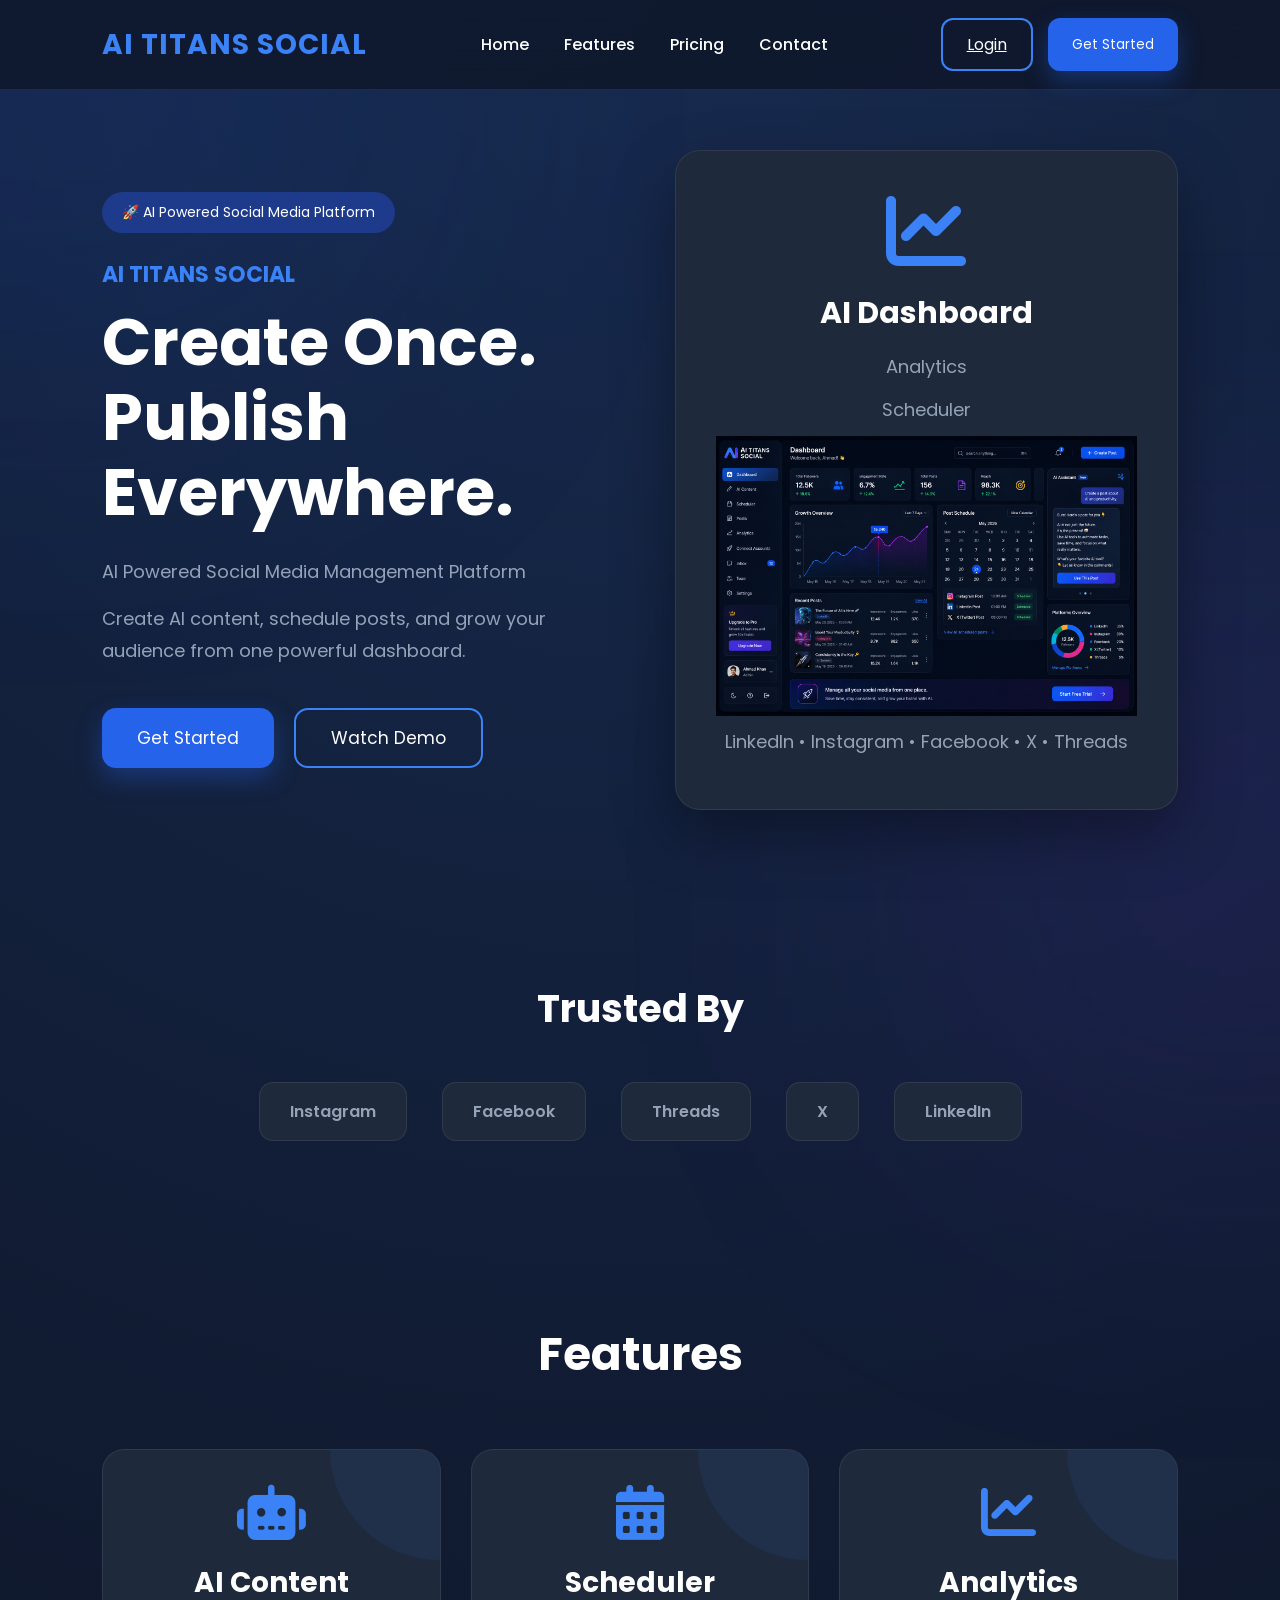
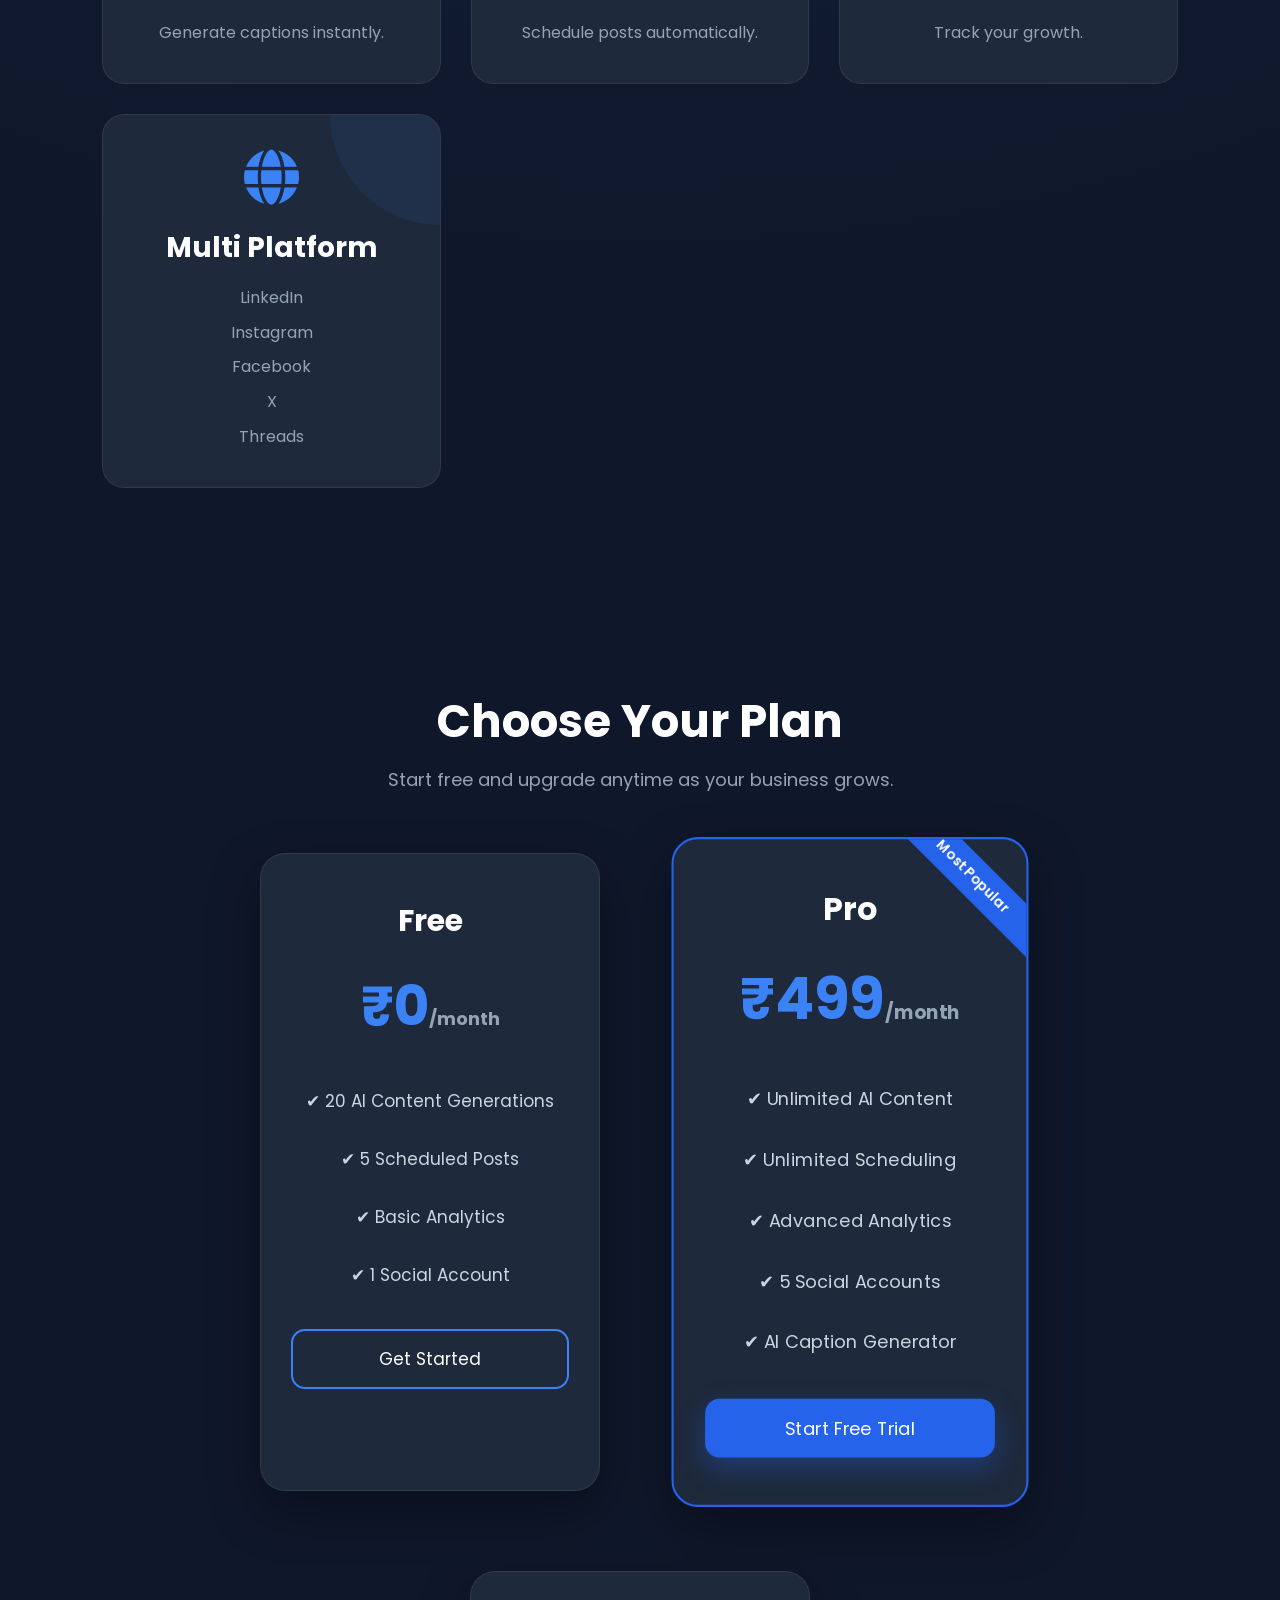
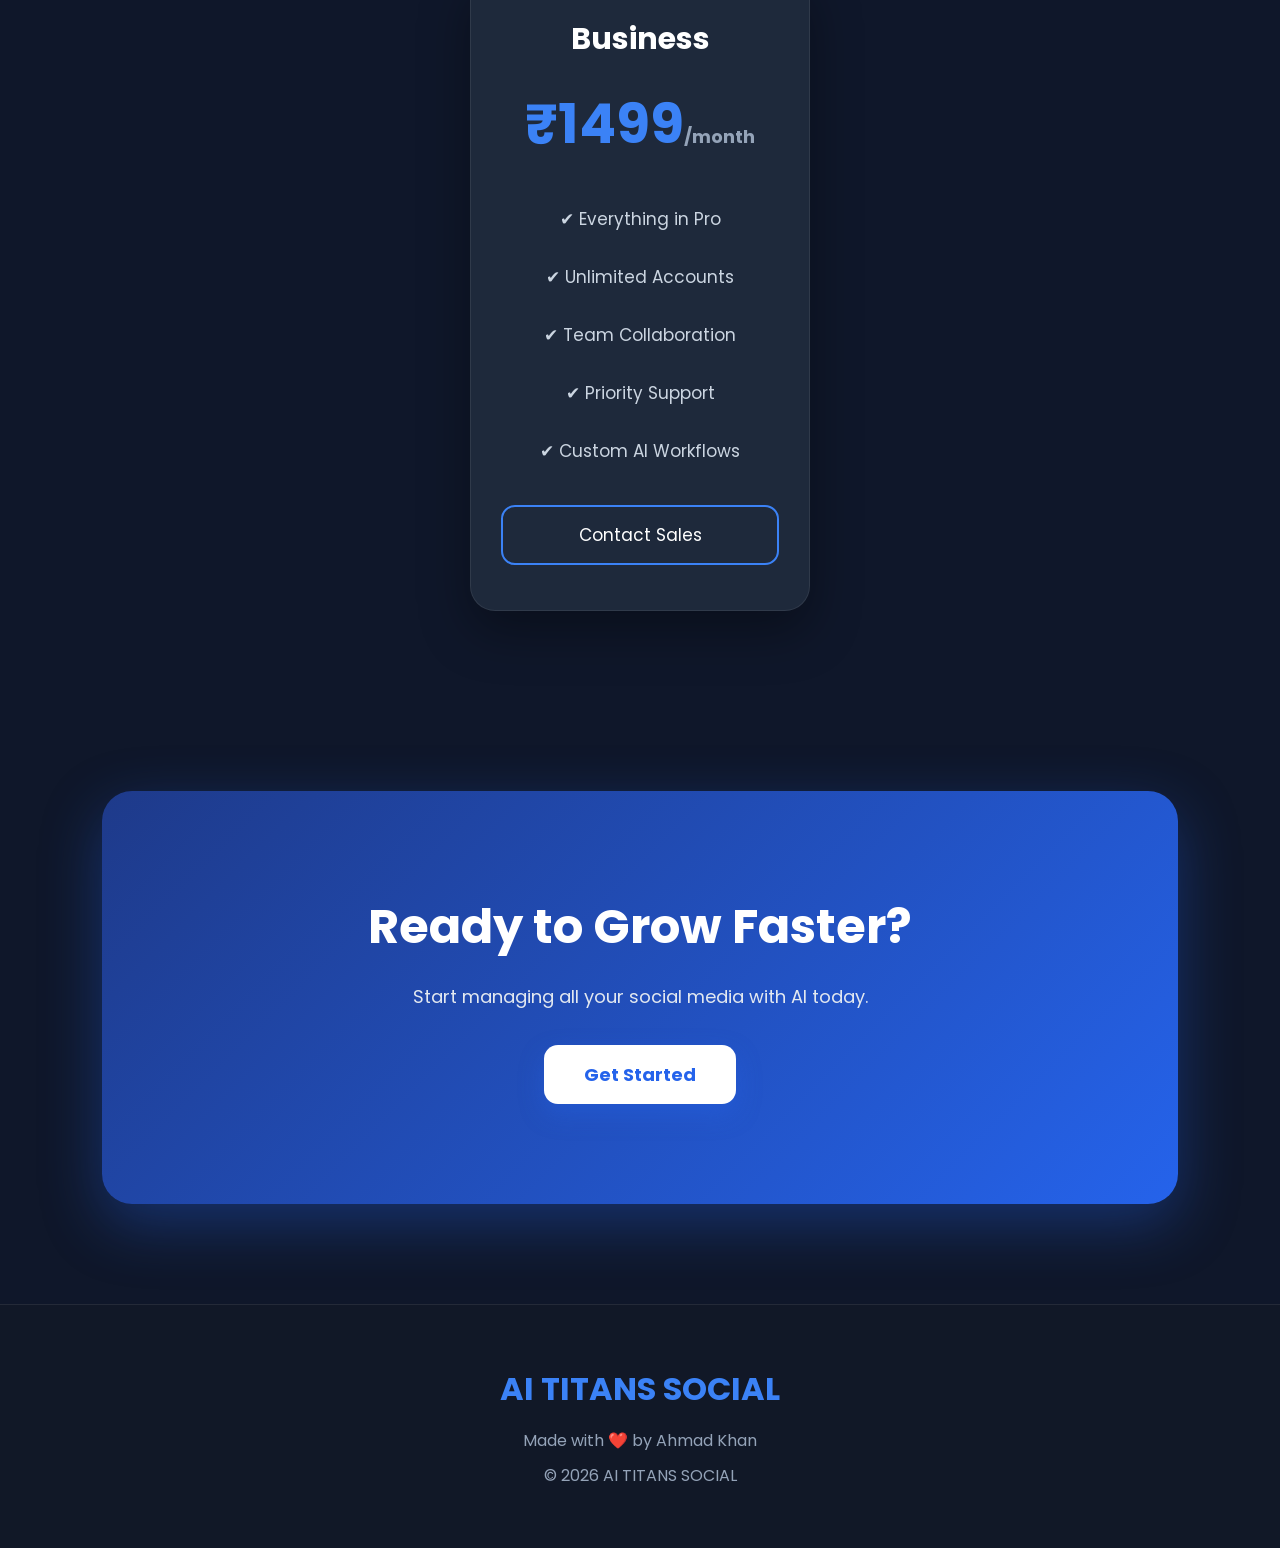
==== index.html @ 63b121ae "AI TITANS SOCIAL V2 Initial Commit" ====
<!DOCTYPE html>
<html lang="en">
<head>
    <meta charset="UTF-8">
    <meta name="viewport" content="width=device-width, initial-scale=1.0">

    <title>AI TITANS SOCIAL | AI Powered Social Media Management Platform</title>

    <meta name="description" content="Create AI content, schedule posts and manage LinkedIn, Instagram, Facebook, X and Threads from one dashboard.">

    <meta name="keywords" content="AI Social Media, LinkedIn Scheduler, Instagram AI, Social Media Management">

    <meta name="author" content="Ahmad Khan">

    


    <!-- Google Font -->
    <link href="https://fonts.googleapis.com/css2?family=Poppins:wght@300;400;500;600;700;800&display=swap" rel="stylesheet">

    <link rel="icon" href="assets/favicon.png">

    <!-- Font Awesome -->
    <link rel="stylesheet"
    href="https://cdnjs.cloudflare.com/ajax/libs/font-awesome/6.5.2/css/all.min.css">


    <link rel="stylesheet" href="css/style.css">
</head>


<body>


<!-- ================= NAVBAR ================= -->


<nav class="navbar">


<div class="logo">
AI TITANS SOCIAL
</div>


<ul class="nav-links">


<li><a href="#hero">Home</a></li>


<li><a href="#features">Features</a></li>


<li><a href="#pricing">Pricing</a></li>


<li><a href="#footer">Contact</a></li>


</ul>


    <div class="buttons">


       <a href="login.html" class="login-btn">Login</a>
        <button class="start-btn" id="startBtn">
Get Started
</button>
    </div>


</nav>


<!-- ================= HERO ================= -->


<section class="hero" id="hero">

    
    



<div class="hero-left">


<div class="badge">


🚀 AI Powered Social Media Platform


</div>


<h1>AI TITANS SOCIAL</h1>


<h2>


Create Once.<br>


Publish Everywhere.


</h2>


<p>


AI Powered Social Media Management Platform


</p>


<p>


Create AI content, schedule posts, and grow your audience from one powerful dashboard.


</p>


<div class="hero-buttons">


<button class="primary-btn" id="heroStart">
Get Started
</button>


<button class="secondary-btn" id="watchDemo">
Watch Demo
</button>


</div>


</div>


<div class="hero-right">


<div class="dashboard-preview">


<i class="fa-solid fa-chart-line"></i>


<h3>AI Dashboard</h3>


<p>Analytics</p>


<p>Scheduler</p>

<img src="assets/dashboard.png" alt="Dashboard">
<p>LinkedIn • Instagram • Facebook • X • Threads</p>


</div>


</div>


</section>


<!-- ================= TRUSTED ================= -->


<section class="trusted">


<h2>Trusted By</h2>


<div class="logos">


<span>Instagram</span>


<span>Facebook</span>


<span>Threads</span>


<span>X</span>


<span>LinkedIn</span>


</div>


</section>


<!-- ================= FEATURES ================= -->


<section class="features" id="features">


<h2>Features</h2>


<div class="feature-grid">


<div class="card">


<i class="fa-solid fa-robot"></i>


<h3>AI Content</h3>


<p>Generate captions instantly.</p>


</div>


<div class="card">


<i class="fa-solid fa-calendar-days"></i>


<h3>Scheduler</h3>


<p>Schedule posts automatically.</p>


</div>


<div class="card">


<i class="fa-solid fa-chart-line"></i>


<h3>Analytics</h3>


<p>Track your growth.</p>


</div>


<div class="card">


<i class="fa-solid fa-globe"></i>


<h3>Multi Platform</h3>


<p>LinkedIn</p>


<p>Instagram</p>


<p>Facebook</p>


<p>X</p>


<p>Threads</p>


</div>


</div>


</section>


<!-- ================= PRICING ================= -->

<section class="pricing" id="pricing">

    <h2>Choose Your Plan</h2>

    <p class="pricing-subtitle">
        Start free and upgrade anytime as your business grows.
    </p>

    <div class="pricing-grid">

        <!-- Free Plan -->

        <div class="price-card">

            <h3>Free</h3>

            <h1>₹0<span>/month</span></h1>

            <p>✔ 20 AI Content Generations</p>

            <p>✔ 5 Scheduled Posts</p>

            <p>✔ Basic Analytics</p>

            <p>✔ 1 Social Account</p>

            <button class="secondary-btn">
                Get Started
            </button>

        </div>

        <!-- Pro Plan -->

        <div class="price-card popular">

            <div class="popular-badge">
                Most Popular
            </div>

            <h3>Pro</h3>

            <h1>₹499<span>/month</span></h1>

            <p>✔ Unlimited AI Content</p>

            <p>✔ Unlimited Scheduling</p>

            <p>✔ Advanced Analytics</p>

            <p>✔ 5 Social Accounts</p>

            <p>✔ AI Caption Generator</p>

            <button class="primary-btn">
                Start Free Trial
            </button>

        </div>

        <!-- Business Plan -->

        <div class="price-card">

            <h3>Business</h3>

            <h1>₹1499<span>/month</span></h1>

            <p>✔ Everything in Pro</p>

            <p>✔ Unlimited Accounts</p>

            <p>✔ Team Collaboration</p>

            <p>✔ Priority Support</p>

            <p>✔ Custom AI Workflows</p>

            <button class="secondary-btn">
                Contact Sales
            </button>

        </div>

    </div>

</section>

<!-- ================= CTA ================= -->


<section class="cta">


<h2>


Ready to Grow Faster?


</h2>


<p>


Start managing all your social media with AI today.


</p>


<button class="primary-btn" id="ctaStart">
    Get Started
</button>


</section>


<!-- ================= FOOTER ================= -->


<footer id="footer">


<h2>AI TITANS SOCIAL</h2>


<p>Made with ❤️ by Ahmad Khan</p>


<p>© 2026 AI TITANS SOCIAL</p>


</footer>


<script src="js/script.js"></script>


</body>
</html>
---- css/style.css ----
/* ==========================================
   AI TITANS SOCIAL - PART 1
   Reset + Body + Navbar + Hero
========================================== */

@import url('https://fonts.googleapis.com/css2?family=Poppins:wght@300;400;500;600;700;800&display=swap');

*{
    margin:0;
    padding:0;
    box-sizing:border-box;
    font-family:'Poppins',sans-serif;
}

html{
    scroll-behavior:smooth;
}

body{
    background:#0F172A;
    color:#fff;
    overflow-x:hidden;

    background-image:
    radial-gradient(circle at top,
    rgba(59,130,246,.18),
    transparent 40%);
}

/* ===========================
   NAVBAR
=========================== */

.navbar{

    position:fixed;
    top:0;
    left:0;

    width:100%;

    display:flex;
    justify-content:space-between;
    align-items:center;

    padding:18px 8%;

    backdrop-filter:blur(18px);

    background:rgba(15,23,42,.75);

    border-bottom:1px solid rgba(255,255,255,.08);

    z-index:999;

}

.logo{

    font-size:28px;

    font-weight:700;

    color:#3B82F6;

    letter-spacing:1px;

}

.nav-links{

    display:flex;

    list-style:none;

    gap:35px;

}

.nav-links a{

    color:white;

    text-decoration:none;

    font-weight:500;

    transition:.35s;

}

.nav-links a:hover{

    color:#3B82F6;

}

.buttons{

    display:flex;

    gap:15px;

}

.login-btn{

    padding:12px 24px;

    background:transparent;

    color:white;

    border:2px solid #3B82F6;

    border-radius:12px;

    cursor:pointer;

    transition:.3s;

}

.login-btn:hover{

    background:#3B82F6;

}

.start-btn{

    padding:12px 24px;

    background:#2563EB;

    color:white;

    border:none;

    border-radius:12px;

    cursor:pointer;

    transition:.3s;

    box-shadow:0 10px 25px rgba(37,99,235,.35);

}

.start-btn:hover{

    transform:translateY(-3px);

    box-shadow:0 15px 35px rgba(37,99,235,.45);

}

/* ===========================
   HERO
=========================== */

.hero{

    min-height:100vh;

    display:flex;

    justify-content:space-between;

    align-items:center;

    gap:70px;

    padding:140px 8% 80px;

}

.hero-left{

    flex:1;

}

.badge{

    display:inline-block;

    padding:10px 20px;

    border-radius:30px;

    background:#1E3A8A;

    color:white;

    margin-bottom:25px;

    font-size:14px;

}

.hero h1{

    color:#3B82F6;

    font-size:22px;

    margin-bottom:15px;

}

.hero h2{

    font-size:65px;

    line-height:1.15;

    margin-bottom:25px;

    color:white;

}

.hero p{

    color:#94A3B8;

    font-size:18px;

    line-height:1.8;

    max-width:620px;

    margin-bottom:15px;

}

.hero-buttons{

    display:flex;

    gap:20px;

    margin-top:40px;

}

.primary-btn{

    padding:15px 35px;

    background:#2563EB;

    color:white;

    border:none;

    border-radius:14px;

    cursor:pointer;

    font-size:17px;

    transition:.3s;

    box-shadow:0 10px 25px rgba(37,99,235,.35);

}

.primary-btn:hover{

    transform:translateY(-4px);

    box-shadow:0 20px 40px rgba(37,99,235,.45);

}

.secondary-btn{

    padding:15px 35px;

    background:transparent;

    border:2px solid #3B82F6;

    color:white;

    border-radius:14px;

    cursor:pointer;

    font-size:17px;

    transition:.3s;

}

.secondary-btn:hover{

    background:#3B82F6;

}

.hero-right{

    flex:1;

    display:flex;

    justify-content:center;

}

.dashboard-preview{

    width:100%;

    max-width:520px;

    background:#1E293B;

    border:1px solid rgba(255,255,255,.08);

    border-radius:25px;

    padding:40px;

    text-align:center;

    box-shadow:0 25px 60px rgba(0,0,0,.35);

    animation:float 5s ease-in-out infinite;

}

.dashboard-preview i{

    font-size:80px;

    color:#3B82F6;

    margin-bottom:20px;

}

.dashboard-preview h3{

    font-size:30px;

    margin-bottom:15px;

}

.dashboard-preview p{

    color:#94A3B8;

    margin:10px 0;

}

/* Floating Animation */

@keyframes float{

0%{
transform:translateY(0px);
}

50%{
transform:translateY(-15px);
}

100%{
transform:translateY(0px);
}

}


/* ==========================================
   AI TITANS SOCIAL - PART 2
   Trusted + Features
========================================== */

/* ===========================
   TRUSTED
=========================== */

.trusted{

    padding:80px 8%;
    text-align:center;

}

.trusted h2{

    font-size:38px;
    margin-bottom:45px;
    color:#fff;

}

.logos{

    display:flex;
    justify-content:center;
    align-items:center;
    flex-wrap:wrap;
    gap:35px;

}

.logos span{

    padding:16px 30px;

    background:#1E293B;

    border:1px solid rgba(255,255,255,.08);

    border-radius:14px;

    color:#94A3B8;

    font-weight:600;

    transition:.35s;

}

.logos span:hover{

    color:#fff;

    transform:translateY(-8px);

    background:#2563EB;

    box-shadow:0 12px 30px rgba(37,99,235,.35);

}

/* ===========================
   FEATURES
=========================== */

.features{

    padding:100px 8%;

}

.features h2{

    text-align:center;

    font-size:45px;

    margin-bottom:60px;

}

.feature-grid{

    display:grid;

    grid-template-columns:repeat(auto-fit,minmax(260px,1fr));

    gap:30px;

}

/* ===========================
   CARD
=========================== */

.card{

    background:#1E293B;

    border-radius:22px;

    padding:35px;

    text-align:center;

    border:1px solid rgba(255,255,255,.08);

    transition:.45s;

    position:relative;

    overflow:hidden;

}

/* Top Glow */

.card::before{

content:"";

position:absolute;

left:-100%;

top:0;

width:100%;

height:4px;

background:#3B82F6;

transition:.45s;

}

.card:hover::before{

left:0;

}

.card:hover{

transform:translateY(-12px);

box-shadow:

0 20px 45px rgba(37,99,235,.25);

border-color:#3B82F6;

}

/* ICON */

.card i{

font-size:55px;

color:#3B82F6;

margin-bottom:22px;

transition:.35s;

}

.card:hover i{

transform:scale(1.15) rotate(5deg);

}

/* TITLE */

.card h3{

font-size:28px;

margin-bottom:15px;

color:white;

}

/* TEXT */

.card p{

font-size:16px;

line-height:1.8;

color:#94A3B8;

}

/* Multi Platform */

.card p:not(:first-of-type){

margin-top:6px;

}

/* Small Blue Line */

.card hr{

border:none;

height:2px;

background:#2563EB;

margin:18px auto;

width:60px;

}

/* ===========================
   FEATURE GLOW
=========================== */

.card::after{

content:"";

position:absolute;

width:220px;

height:220px;

background:rgba(59,130,246,.08);

border-radius:50%;

top:-110px;

right:-110px;

transition:.45s;

}

.card:hover::after{

transform:scale(1.2);

}

/* ===========================
   FEATURE ANIMATION
=========================== */

.card{

animation:fadeUp .8s ease;

}

@keyframes fadeUp{

from{

opacity:0;

transform:translateY(40px);

}

to{

opacity:1;

transform:translateY(0);

}

}

/* ===========================
   TABLET
=========================== */

@media(max-width:992px){

.features{

padding:80px 6%;

}

.trusted{

padding:70px 6%;

}

.feature-grid{

grid-template-columns:repeat(2,1fr);

}

}

/* ===========================
   MOBILE
=========================== */

@media(max-width:768px){

.feature-grid{

grid-template-columns:1fr;

}

.features h2{

font-size:34px;

}

.trusted h2{

font-size:34px;

}

.logos{

gap:18px;

}

.logos span{

width:100%;

}

}


/* ==========================================
   AI TITANS SOCIAL - PART 3
   Pricing + CTA + Footer
========================================== */

/* ===========================
   PRICING
=========================== */

/* ===========================
   PRICING
=========================== */

.pricing{
    padding:100px 8%;
    text-align:center;
}

.pricing h2{
    font-size:45px;
    margin-bottom:10px;
}

.pricing-subtitle{
    color:#94A3B8;
    margin-bottom:60px;
    font-size:18px;
}

/* 3 Cards */

.pricing-grid{
    display:flex;
    justify-content:center;
    align-items:stretch;
    gap:80px;
    flex-wrap:wrap;
    margin-top:50px;
}

/* Card */

.price-card{

    width:340px;

    min-height:600px;

    display:flex;

    flex-direction:column;

    background:#1E293B;

    border-radius:25px;

    padding:45px 30px;

    border:1px solid rgba(255,255,255,.08);

    box-shadow:0 20px 50px rgba(0,0,0,.35);

    transition:.4s;

    position:relative;

    overflow:hidden;
}

.price-card button{

    margin-top:auto;

}
/* Hover */

.price-card:hover{

    transform:translateY(-12px);

    box-shadow:0 25px 60px rgba(37,99,235,.35);

    border-color:#3B82F6;
}

/* Popular Card */

.popular{

    border:2px solid #2563EB;

    transform:scale(1.05);
}

.popular:hover{

    transform:scale(1.08);
}

/* Badge */

.popular-badge{

    position:absolute;

    top:18px;

    right:-45px;

    background:#2563EB;

    color:#fff;

    padding:8px 50px;

    transform:rotate(45deg);

    font-size:13px;

    font-weight:600;
}

/* Text */

.price-card h3{

    font-size:30px;

    margin-bottom:20px;
}

.price-card h1{

    font-size:55px;

    color:#3B82F6;

    margin-bottom:25px;
}

.price-card h1 span{

    font-size:18px;

    color:#94A3B8;
}

.price-card p{

    color:#CBD5E1;

    font-size:17px;

    margin:16px 0;
}

.price-card button{

    margin-top:25px;

    width:100%;
}

/* Mobile */

@media(max-width:1100px){

    .pricing-grid{

        flex-direction:column;

        align-items:center;
    }

    .popular{

        transform:none;
    }

    .popular:hover{

        transform:translateY(-10px);
    }

}

/* ===========================
   CTA
=========================== */

.cta{

padding:100px 8%;

text-align:center;

background:linear-gradient(135deg,#1E3A8A,#2563EB);

border-radius:30px;

margin:80px 8%;

box-shadow:0 20px 60px rgba(37,99,235,.35);

}

.cta h2{

font-size:48px;

margin-bottom:20px;

}

.cta p{

font-size:18px;

color:#E2E8F0;

margin-bottom:35px;

}

.cta button{

padding:16px 40px;

background:white;

color:#2563EB;

font-size:18px;

font-weight:700;

border:none;

border-radius:14px;

cursor:pointer;

transition:.35s;

}

.cta button:hover{

transform:translateY(-5px);

box-shadow:0 15px 35px rgba(255,255,255,.35);

}

/* ===========================
   FOOTER
=========================== */

footer{

margin-top:100px;

padding:60px 8%;

background:#111827;

border-top:1px solid rgba(255,255,255,.08);

text-align:center;

}

footer h2{

font-size:32px;

color:#3B82F6;

margin-bottom:15px;

}

footer p{

font-size:16px;

color:#94A3B8;

margin-top:10px;

}

footer .social{

margin-top:30px;

display:flex;

justify-content:center;

gap:20px;

}

footer .social a{

width:48px;
height:48px;

display:flex;
align-items:center;
justify-content:center;

background:#1E293B;

color:white;

border-radius:50%;

font-size:20px;

transition:.35s;

text-decoration:none;

}

footer .social a:hover{

background:#2563EB;

transform:translateY(-6px);

box-shadow:0 12px 30px rgba(37,99,235,.35);

}

/* ===========================
   RESPONSIVE
=========================== */

@media(max-width:992px){

.price-card{

max-width:100%;

}

.cta{

margin:60px 6%;

}

}

@media(max-width:768px){

.pricing h2{

font-size:36px;

}

.price-card{

padding:35px 25px;

}

.price-card h1{

font-size:42px;

}

.cta{

padding:70px 25px;

}

.cta h2{

font-size:34px;

}

.cta p{

font-size:16px;

}

}


/* ==========================================
   AI TITANS SOCIAL - PART 4
   Animations + Responsive + Final Polish
========================================== */

/* ===========================
   SCROLLBAR
=========================== */

::-webkit-scrollbar{
    width:10px;
}

::-webkit-scrollbar-track{
    background:#0F172A;
}

::-webkit-scrollbar-thumb{
    background:#2563EB;
    border-radius:20px;
}

::-webkit-scrollbar-thumb:hover{
    background:#3B82F6;
}

/* ===========================
   TEXT SELECTION
=========================== */

::selection{
    background:#2563EB;
    color:white;
}

/* ===========================
   SECTION SPACING
=========================== */

section{
    scroll-margin-top:100px;
}

/* ===========================
   BUTTON EFFECT
=========================== */

button{
    transition:.35s;
}

button:hover{
    cursor:pointer;
}

button:active{
    transform:scale(.96);
}

/* ===========================
   LINK EFFECT
=========================== */

a{
    transition:.3s;
}

/* ===========================
   GLOW BACKGROUND
=========================== */

body::before{

content:"";

position:fixed;

width:500px;
height:500px;

left:-200px;
top:-200px;

background:#2563EB;

filter:blur(180px);

opacity:.18;

z-index:-1;

}

body::after{

content:"";

position:fixed;

width:450px;
height:450px;

right:-180px;
bottom:-180px;

background:#7C3AED;

filter:blur(180px);

opacity:.18;

z-index:-1;

}

/* ===========================
   HERO FLOAT
=========================== */

.hero-right{

animation:floatHero 6s ease-in-out infinite;

}

@keyframes floatHero{

0%{

transform:translateY(0px);

}

50%{

transform:translateY(-15px);

}

100%{

transform:translateY(0px);

}

}

/* ===========================
   IMAGE EFFECT
=========================== */

img{

max-width:100%;

display:block;

}

/* ===========================
   FADE ANIMATION
=========================== */

.fade{

animation:fade .8s ease;

}

@keyframes fade{

from{

opacity:0;

transform:translateY(40px);

}

to{

opacity:1;

transform:translateY(0);

}

}

/* ===========================
   CARD ANIMATION
=========================== */

.card{

animation:cardAnimation .8s ease;

}

@keyframes cardAnimation{

0%{

opacity:0;

transform:translateY(40px);

}

100%{

opacity:1;

transform:translateY(0);

}

}

/* ===========================
   NAVBAR SHADOW
=========================== */

.navbar{

transition:.35s;

}

/* ===========================
   LOGO EFFECT
=========================== */

.logo{

transition:.3s;

}

.logo:hover{

transform:scale(1.05);

color:#60A5FA;

}

/* ===========================
   MOBILE
=========================== */

@media(max-width:992px){

.hero{

flex-direction:column;

text-align:center;

padding-top:150px;

}

.hero-left{

order:2;

}

.hero-right{

order:1;

margin-bottom:40px;

}

.hero-buttons{

justify-content:center;

}

.navbar{

padding:18px 5%;

}

}

@media(max-width:768px){

.navbar{

flex-direction:column;

gap:18px;

}

.nav-links{

flex-wrap:wrap;

justify-content:center;

gap:18px;

}

.buttons{

width:100%;

justify-content:center;

}

.hero h2{

font-size:42px;

}

.hero p{

font-size:16px;

}

.primary-btn,
.secondary-btn{

width:100%;

}

.hero-buttons{

flex-direction:column;

width:100%;

}

}

@media(max-width:480px){

.hero h2{

font-size:32px;

}

.logo{

font-size:22px;

}

.features h2,
.trusted h2,
.pricing h2{

font-size:30px;

}

.cta h2{

font-size:28px;

}

footer h2{

font-size:24px;

}

}

/* ===========================
   SMOOTH TRANSITIONS
=========================== */

.card,
.price-card,
.primary-btn,
.secondary-btn,
.logos span{

transition:all .35s ease;

}

/* ===========================
   END
=========================== */
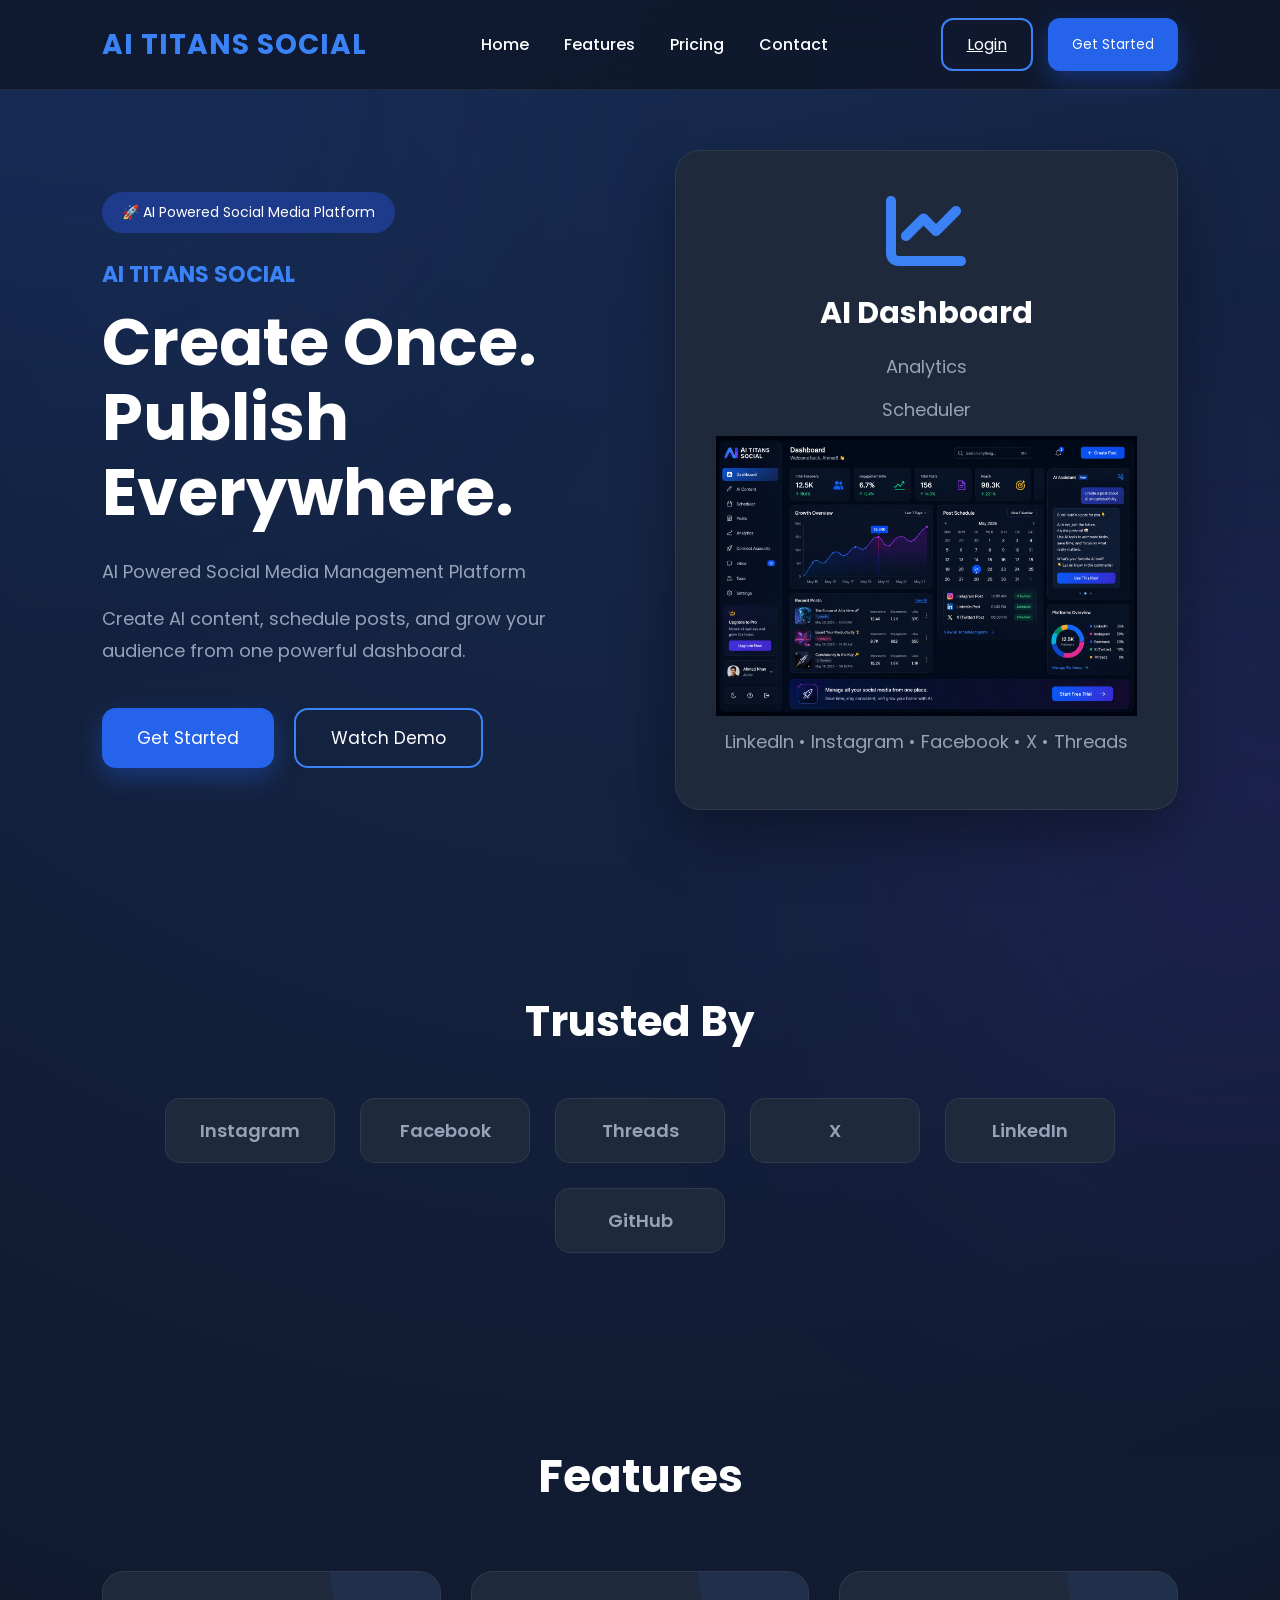
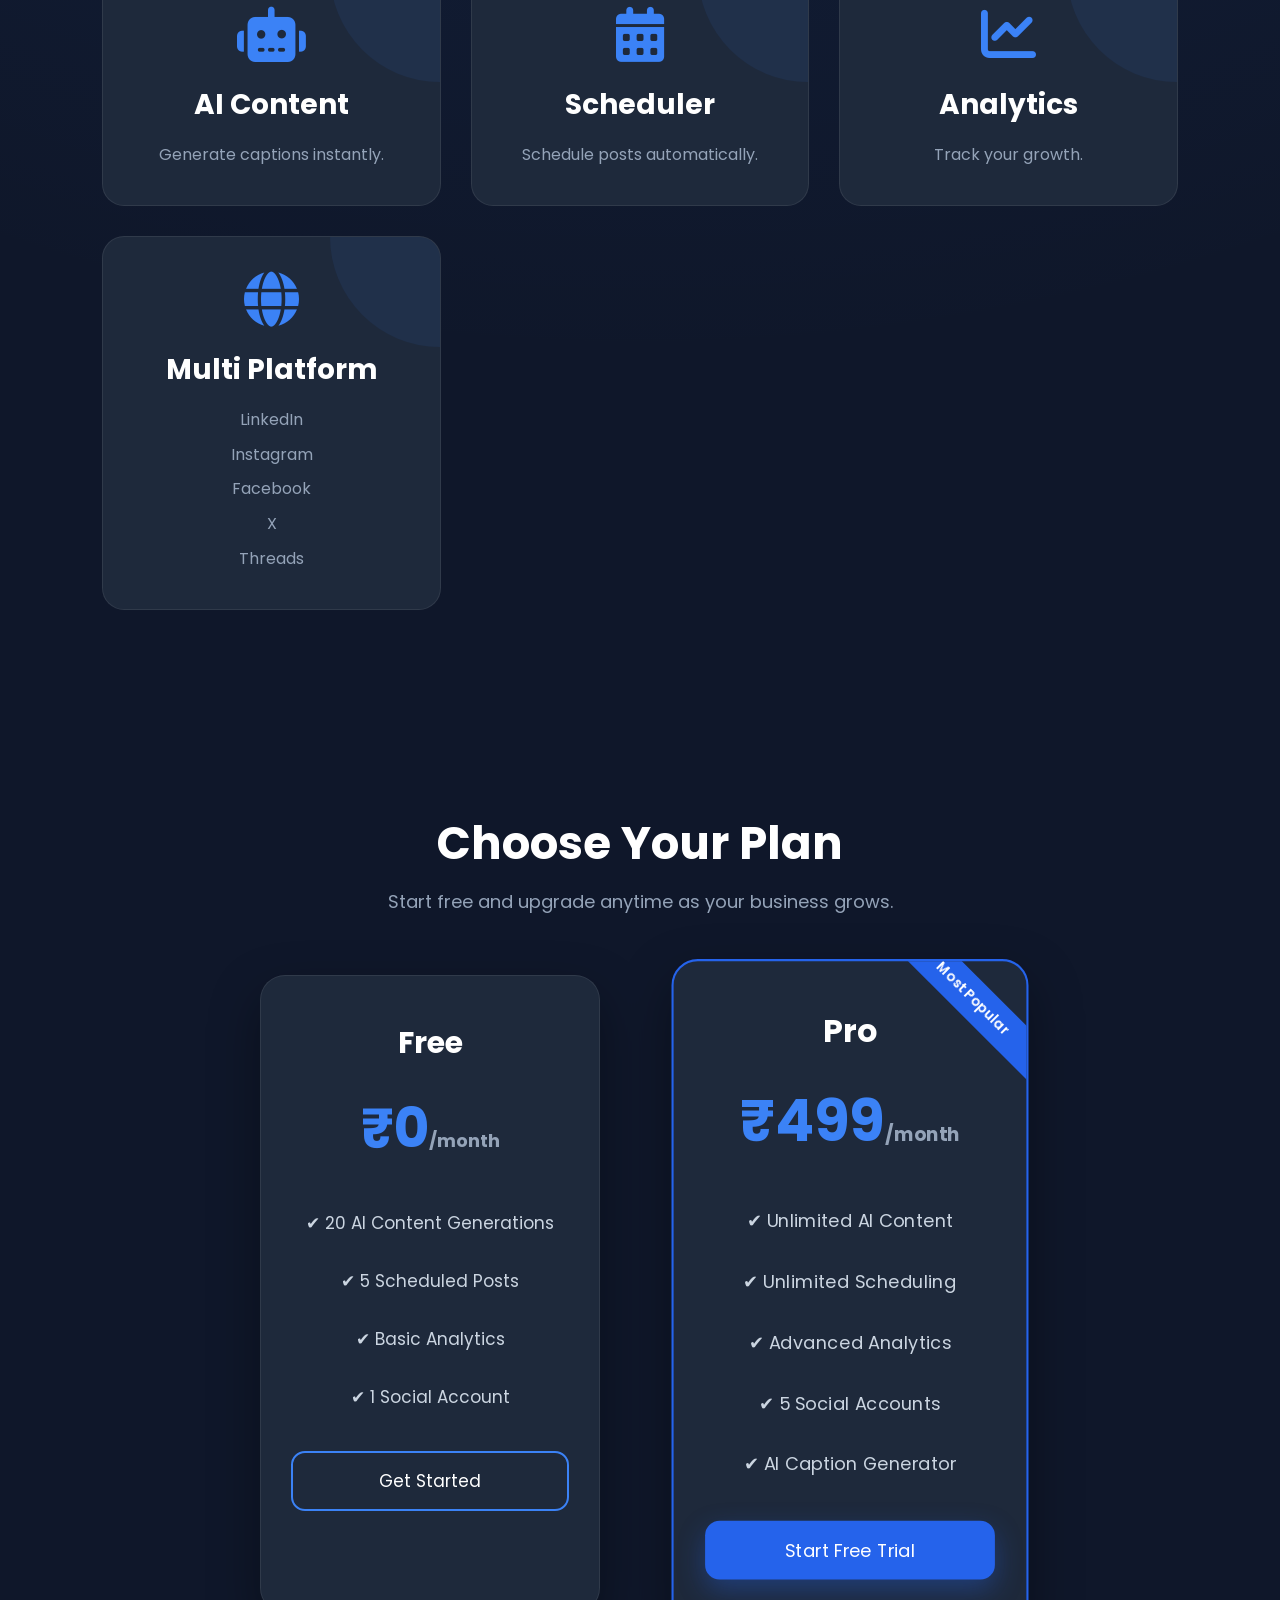
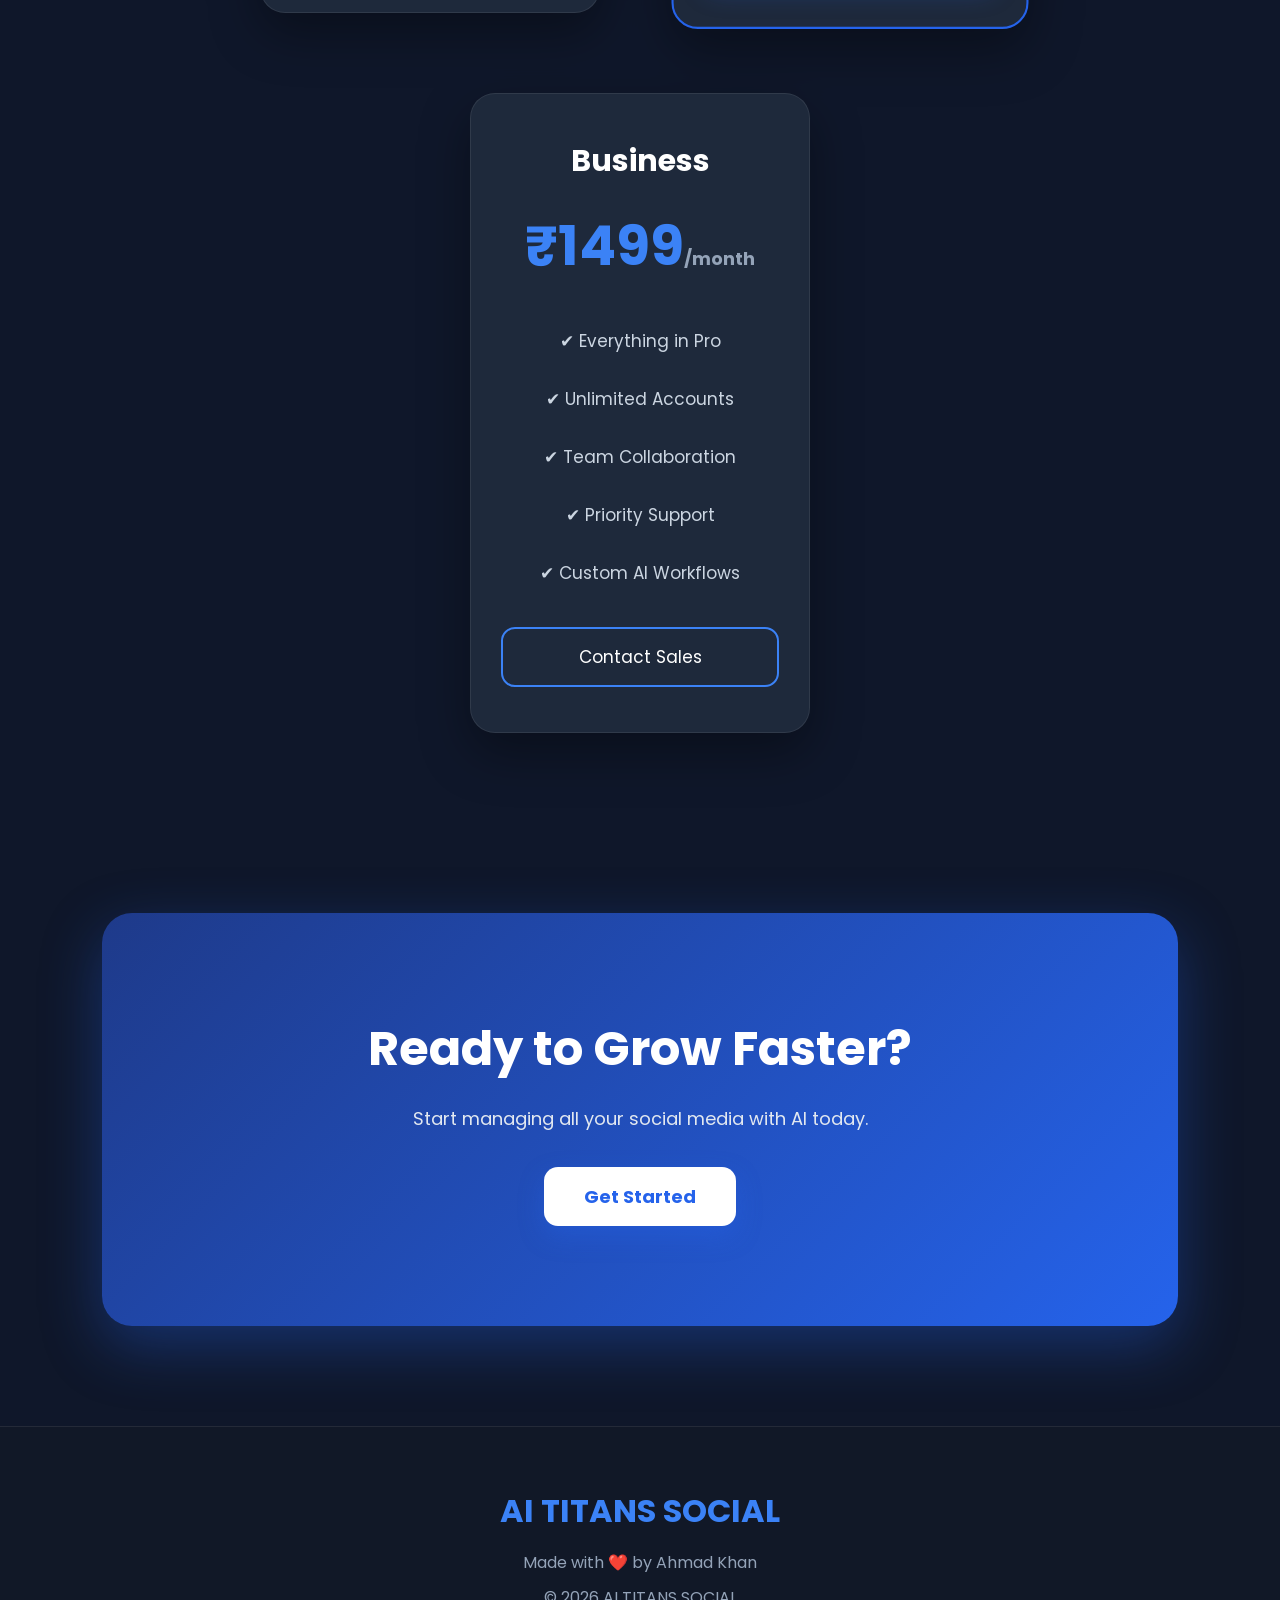
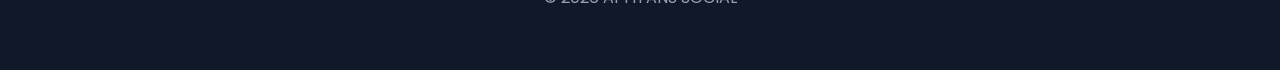
==== commit 9851b493: "AI Content Generator Added" ====
--- a/index.html
+++ b/index.html
@@ -183,33 +183,37 @@
 
 <section class="trusted">
 
-
-<h2>Trusted By</h2>
-
-
-<div class="logos">
-
-
-<span>Instagram</span>
-
-
-<span>Facebook</span>
-
-
-<span>Threads</span>
-
-
-<span>X</span>
-
-
-<span>LinkedIn</span>
-
-
-</div>
-
+    <h2>Trusted By</h2>
+
+    <div class="logos">
+
+        <a href="https://www.instagram.com/aititanss/" target="_blank">
+            Instagram
+        </a>
+
+        <a href="https://www.facebook.com/profile.php?id=100073466664665&sk=directory_links" target="_blank">
+            Facebook
+        </a>
+
+        <a href="https://www.threads.net/" target="_blank">
+            Threads
+        </a>
+
+        <a href="https://x.com/" target="_blank">
+            X
+        </a>
+
+        <a href="https://www.linkedin.com/in/ahmad-khan-cse/" target="_blank">
+            LinkedIn
+        </a>
+
+        <a href="https://github.com/ahmadkhan-csbs" target="_blank">
+            GitHub
+        </a>
+
+    </div>
 
 </section>
-
 
 <!-- ================= FEATURES ================= -->
 
--- a/css/style.css
+++ b/css/style.css
@@ -387,56 +387,79 @@
    TRUSTED
 =========================== */
 
+/* ================= TRUSTED ================= */
+
 .trusted{
 
-    padding:80px 8%;
+    width:100%;
+
+    padding:90px 8%;
+
     text-align:center;
 
 }
 
 .trusted h2{
 
-    font-size:38px;
+    font-size:42px;
+
+    color:#fff;
+
     margin-bottom:45px;
+
+}
+
+.logos{
+
+    display:flex;
+
+    justify-content:center;
+
+    align-items:center;
+
+    gap:25px;
+
+    flex-wrap:wrap;
+
+}
+
+.logos a{
+
+    display:flex;
+
+    justify-content:center;
+
+    align-items:center;
+
+    width:170px;
+
+    height:65px;
+
+    text-decoration:none;
+
+    color:#94A3B8;
+
+    background:#1E293B;
+
+    border:1px solid rgba(255,255,255,.08);
+
+    border-radius:15px;
+
+    font-size:18px;
+
+    font-weight:600;
+
+    transition:.35s;
+
+}
+
+.logos a:hover{
+
     color:#fff;
 
-}
-
-.logos{
-
-    display:flex;
-    justify-content:center;
-    align-items:center;
-    flex-wrap:wrap;
-    gap:35px;
-
-}
-
-.logos span{
-
-    padding:16px 30px;
-
-    background:#1E293B;
-
-    border:1px solid rgba(255,255,255,.08);
-
-    border-radius:14px;
-
-    color:#94A3B8;
-
-    font-weight:600;
-
-    transition:.35s;
-
-}
-
-.logos span:hover{
-
-    color:#fff;
+    background:#2563EB;
 
     transform:translateY(-8px);
-
-    background:#2563EB;
 
     box-shadow:0 12px 30px rgba(37,99,235,.35);
 
